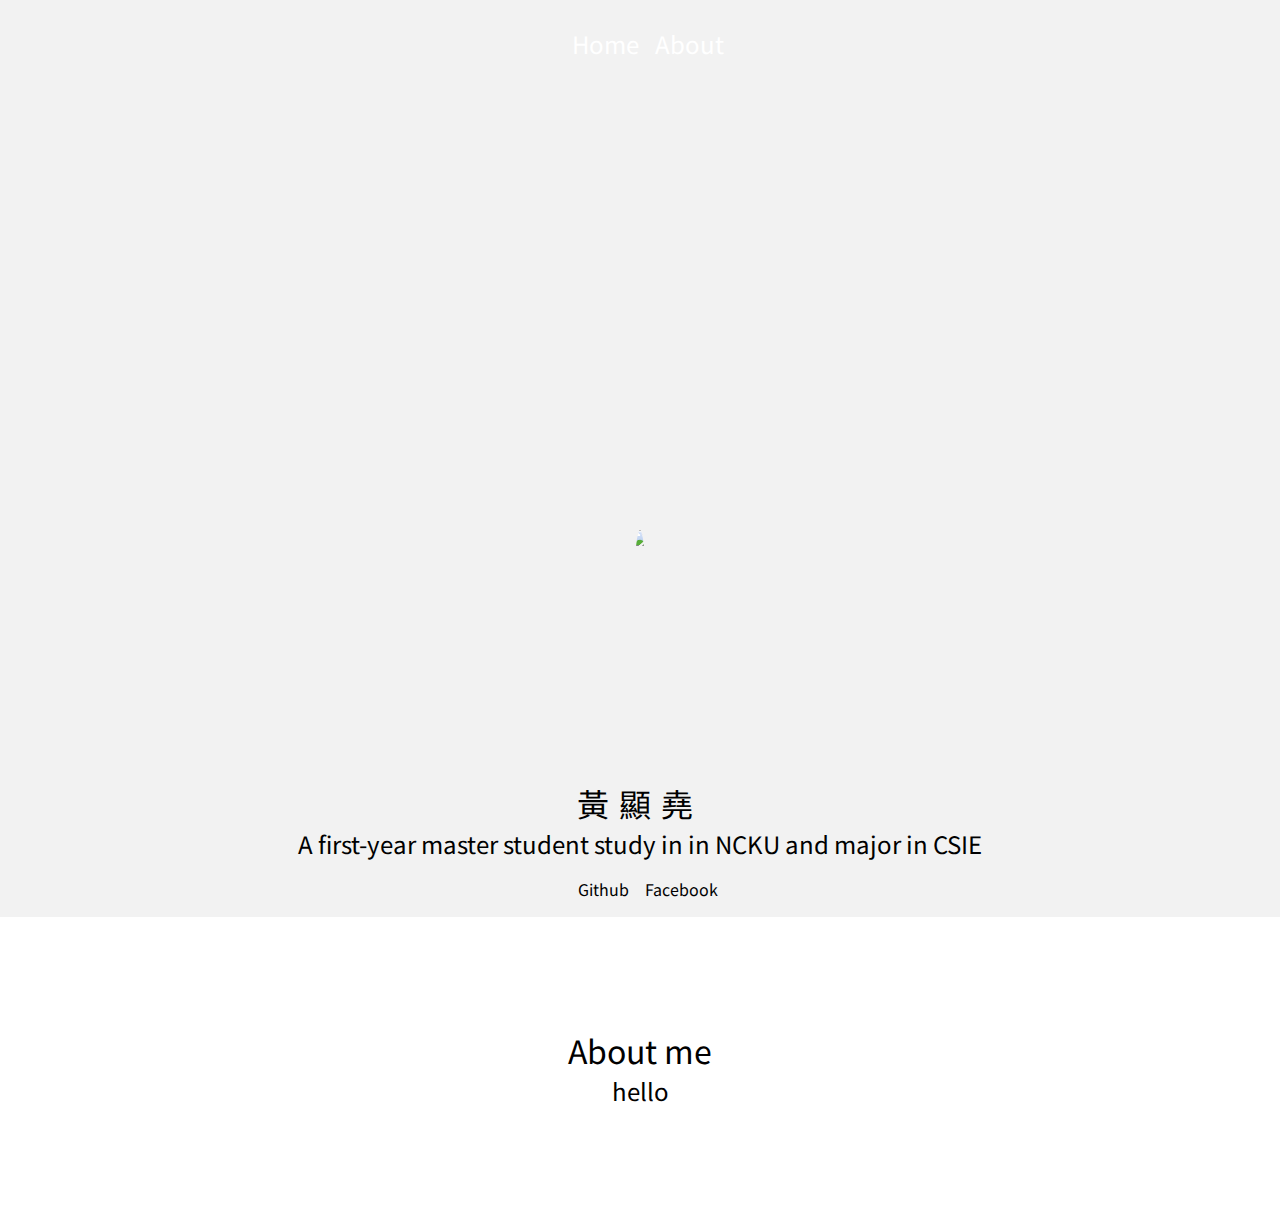
==== about.html @ b5aec55c "main component in about html, and part of the style" ====
<!DOCTYPE html>
<html>
     <head>
          <meta charset='UTF-8'>
          <link rel="stylesheet" href="./static/main.css">
     </head>

     <body>
          <div class='c-header'>
               <div class='o-navbar'>
                    <ul class='o-list--center'>
                         <li class="o-list__item--white"><a class="t1">Home</a></li>
                         <li class="o-list__item--white"><a class="t1">About</a></li>
                    </ul>
               </div>
               <div class='o-coverimage'>
               
               </div>
          </div>

          <div class='c-about'>
              <div class='c-about__header l-content--center'>
                  <img class='o-img o-img--circle' src='./resources/F74046218-1.jpg'>
                  <div class='c-header__text'>
                      <div class='o-header__name'>
                          <a class='t2 l-text--center'>黃顯堯</a>
                      </div>
                      <div class='o-header__intro'>
                          <a class='t1 l-text--center'>A first-year master student study in in NCKU and major in CSIE</a>
                      </div>
                  </div>
                  <div class='o-header__href'>
                      <ul class='o-list--center'>
                          <li class='o-list__item'>
                              <a>Github</a>
                              <i class="fab fa-github"></i>
                          </li>
                          <li class='o-list__item'>
                              <a>Facebook</a>
                          </li>
                      </ul>
                  </div>
              </div>
              <div class='c-about__introduction l-content--center'>
                  <div class='c-introduction__text'>
                      <div class='o-introduction__topic'>
                          <a class='t2 l-text--center'>About me</a>
                      </div>
                      <div class='o-introduction__content'>
                          <a class='t1 l-text--center'>hello</a>
                      </div>
                  </div>
              </div>
              <div class='c-about__projects'>
              </div>
          </div>

          <div class='footer'>
          </div>
     </body>
---- static/main.css ----
@import url("https://fonts.googleapis.com/css?family=Noto+Sans+TC");
* {
  margin: 0;
  padding: 0;
  font-family: "Noto Sans TC", sans-serif;
  -webkit-box-sizing: border-box;
  -moz-box-sizing: border-box;
  box-sizing: border-box;
}

body {
  background-color: #f2f2f2;
  font-size: 16px;
}

ul {
  margin: 0;
  padding: 0;
}

.s1 {
  font-size: 0.75em;
}

.s2 {
  font-size: 1em;
}

.t1 {
  font-size: 1.5em;
}

.t2 {
  font-size: 2em;
}

.o-navbar {
  padding: 10px;
}

.l-content--center {
  display: flex;
  flex-direction: column;
  flex-wrap: wrap;
  justify-content: center;
  align-items: center;
}

.l-text--center {
  display: block;
  text-align: center;
}

.o-list--left {
  list-style-type: none;
  display: flex;
  flex-direction: row;
  flex-wrap: wrap;
  margin: 1em;
  justify-content: flex-start;
}
.o-list--left li {
  margin-left: 1rem;
}

.o-list--center {
  list-style-type: none;
  display: flex;
  flex-direction: row;
  flex-wrap: wrap;
  margin: 1em;
  justify-content: center;
}
.o-list--center li {
  margin-left: 1rem;
}

.o-list__item--white a {
  text-align: center;
}
.o-list__item--white a {
  color: #ffffff;
}

.o-list__item--tag a {
  text-align: center;
}
.o-list__item--tag a {
  border: 1px solid #999999;
  border-radius: 3px;
  color: #999999;
  letter-spacing: 1px;
  padding: 0 0.5rem;
  text-transform: uppercase;
}

.c-post {
  border-radius: 5px;
  box-shadow: rgba(0, 0, 0, 0.2) 0 4px 2px -2px;
  background-color: #ffffff;
  margin: 48px auto;
  width: 50rem;
}

.o-post__cover {
  height: 15rem;
  background: url("https://s3-us-west-2.amazonaws.com/s.cdpn.io/17779/yosemite-3.jpg");
  background-size: cover;
  border-radius: 5px 5px 0 0;
}

.c-post__body {
  margin: 0 auto;
  width: 80%;
}

.o-post__summary {
  min-height: 10rem;
}
.o-post__summary p {
  color: #4d4d4d;
}

.tags__content {
  border: 1px solid #999999;
  border-radius: 3px;
  color: #999999;
  font-size: 0.75rem;
  height: 1.5rem;
  letter-spacing: 1px;
  padding: 0 0.5rem;
  text-align: center;
  text-transform: uppercase;
  width: 5rem;
}

.c-post__footer {
  border-top: 1px solid #e6e6e6;
  margin: 0 auto;
  padding-bottom: 0.125rem;
  width: 80%;
}

.c-header {
  background: url("https://s3-us-west-2.amazonaws.com/s.cdpn.io/17779/yosemite-3.jpg");
  height: 30rem;
}

.o-img {
  height: 250px;
}

.o-img--circle {
  border-radius: 50%;
}

.c-about {
  margin-top: 50px;
}

.c-about__introduction {
  height: 300px;
  background-color: #ffffff;
}

.o-header__name {
  letter-spacing: 10px;
}

/*# sourceMappingURL=main.css.map */
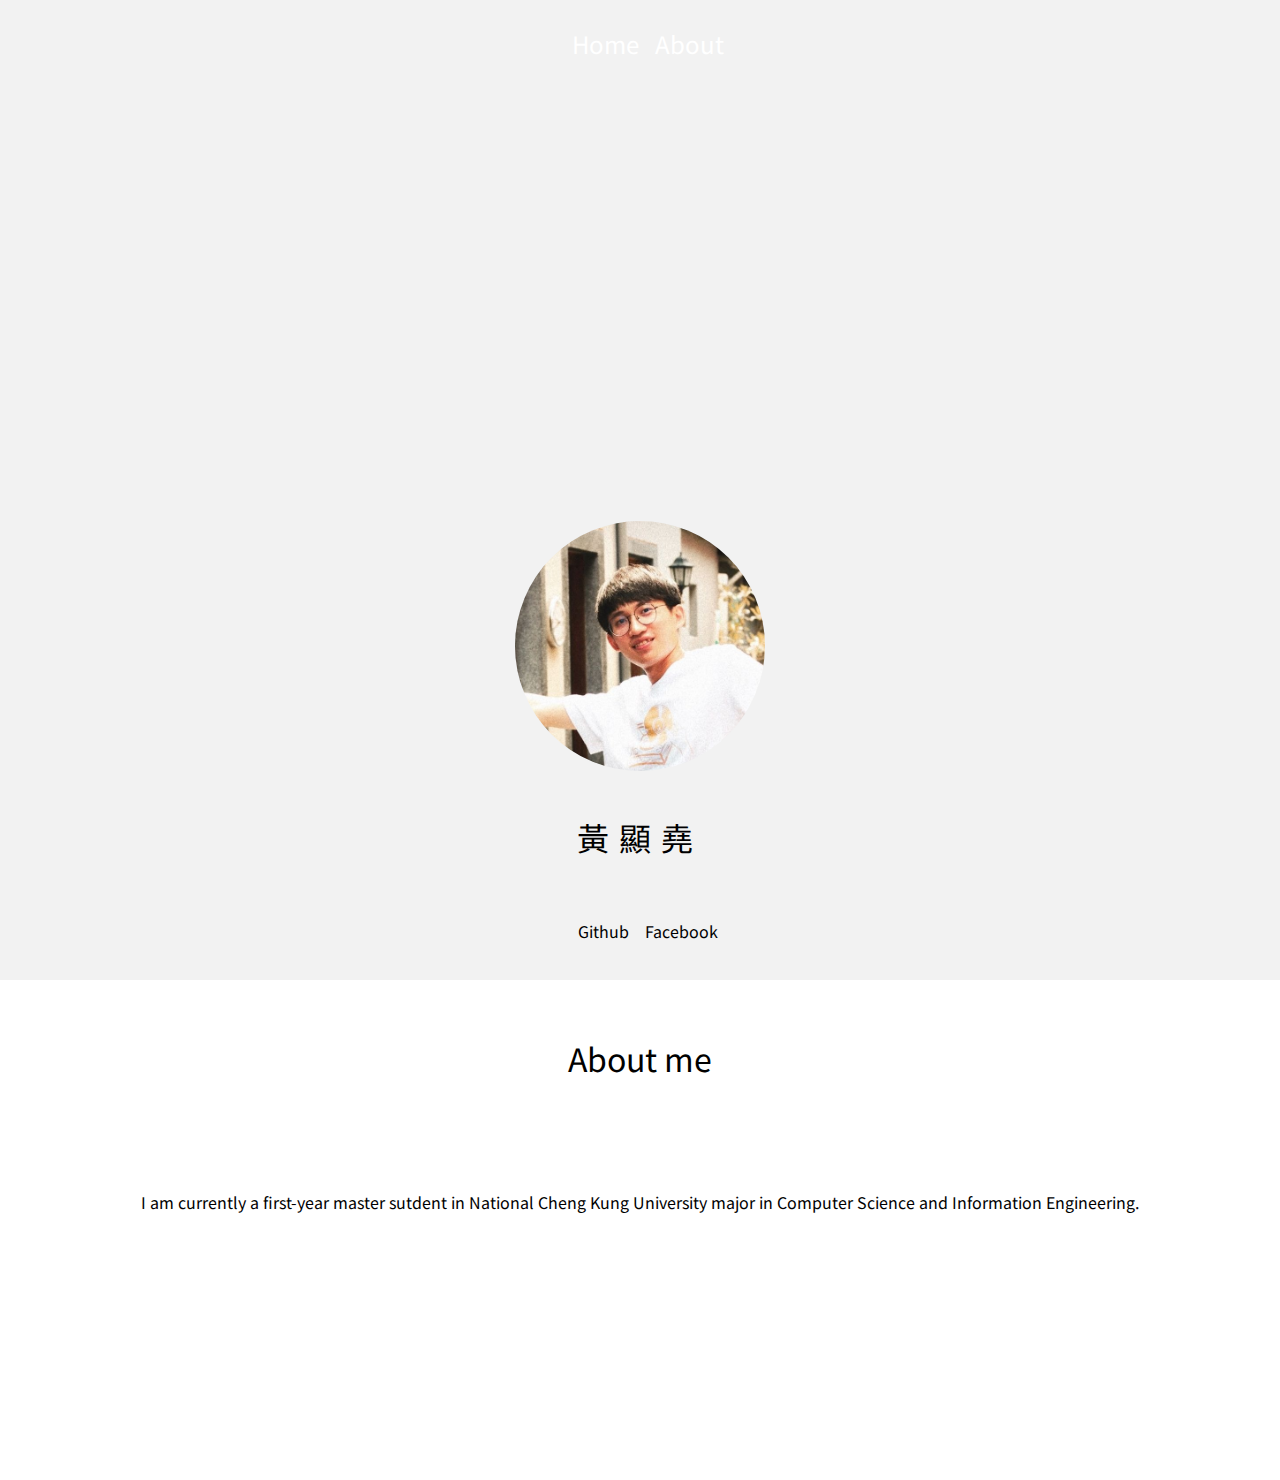
==== commit 9546b900: "about layout and header href" ====
--- a/about.html
+++ b/about.html
@@ -9,8 +9,8 @@
           <div class='c-header'>
                <div class='o-navbar'>
                     <ul class='o-list--center'>
-                         <li class="o-list__item--white"><a class="t1">Home</a></li>
-                         <li class="o-list__item--white"><a class="t1">About</a></li>
+                         <li class="o-list__item--white"><a class="t1" href='./index.html'>Home</a></li>
+                         <li class="o-list__item--white"><a class="t1" href='./about.html'>About</a></li>
                     </ul>
                </div>
                <div class='o-coverimage'>
@@ -19,17 +19,14 @@
           </div>
 
           <div class='c-about'>
-              <div class='c-about__header l-content--center'>
-                  <img class='o-img o-img--circle' src='./resources/F74046218-1.jpg'>
-                  <div class='c-header__text'>
+              <div class='c-about__header l-about__items--center'>
+                  <img class='o-img o-img--circle l-about__item' src='./resources/yao_pic.jpg'>
+                  <div class='c-header__text l-about__item'>
                       <div class='o-header__name'>
                           <a class='t2 l-text--center'>黃顯堯</a>
                       </div>
-                      <div class='o-header__intro'>
-                          <a class='t1 l-text--center'>A first-year master student study in in NCKU and major in CSIE</a>
-                      </div>
                   </div>
-                  <div class='o-header__href'>
+                  <div class='o-header__href l-about__item'>
                       <ul class='o-list--center'>
                           <li class='o-list__item'>
                               <a>Github</a>
@@ -41,14 +38,14 @@
                       </ul>
                   </div>
               </div>
-              <div class='c-about__introduction l-content--center'>
-                  <div class='c-introduction__text'>
-                      <div class='o-introduction__topic'>
-                          <a class='t2 l-text--center'>About me</a>
-                      </div>
-                      <div class='o-introduction__content'>
-                          <a class='t1 l-text--center'>hello</a>
-                      </div>
+              <div class='c-about__introduction l-about__items--center'>
+                  <div class='o-introduction__topic'>
+                      <a class='t2 l-text--center'>About me</a>
+                  </div>
+                  <div class='o-introduction__content'>
+                      <a class='s2 l-text--center'>
+                          I am currently a first-year master sutdent in National Cheng Kung University major in Computer Science and Information Engineering.<br><br><br><br><br><br><br><br><br>
+                      </a>
                   </div>
               </div>
               <div class='c-about__projects'>
--- a/static/main.css
+++ b/static/main.css
@@ -16,6 +16,10 @@
 ul {
   margin: 0;
   padding: 0;
+}
+
+a {
+  text-decoration: none;
 }
 
 .s1 {
@@ -38,17 +42,23 @@
   padding: 10px;
 }
 
-.l-content--center {
+.l-text--center {
+  display: block;
+  text-align: center;
+}
+
+.l-about__items--center {
   display: flex;
   flex-direction: column;
   flex-wrap: wrap;
-  justify-content: center;
+  justify-content: space-around;
   align-items: center;
+  height: 500px;
+  padding-bottom: 20px;
 }
 
-.l-text--center {
-  display: block;
-  text-align: center;
+.l-about__item {
+  margin-top: 40px;
 }
 
 .o-list--left {
@@ -154,12 +164,7 @@
   border-radius: 50%;
 }
 
-.c-about {
-  margin-top: 50px;
-}
-
 .c-about__introduction {
-  height: 300px;
   background-color: #ffffff;
 }
 
@@ -167,4 +172,8 @@
   letter-spacing: 10px;
 }
 
+.o-introduction__content {
+  width: 80%;
+}
+
 /*# sourceMappingURL=main.css.map */
